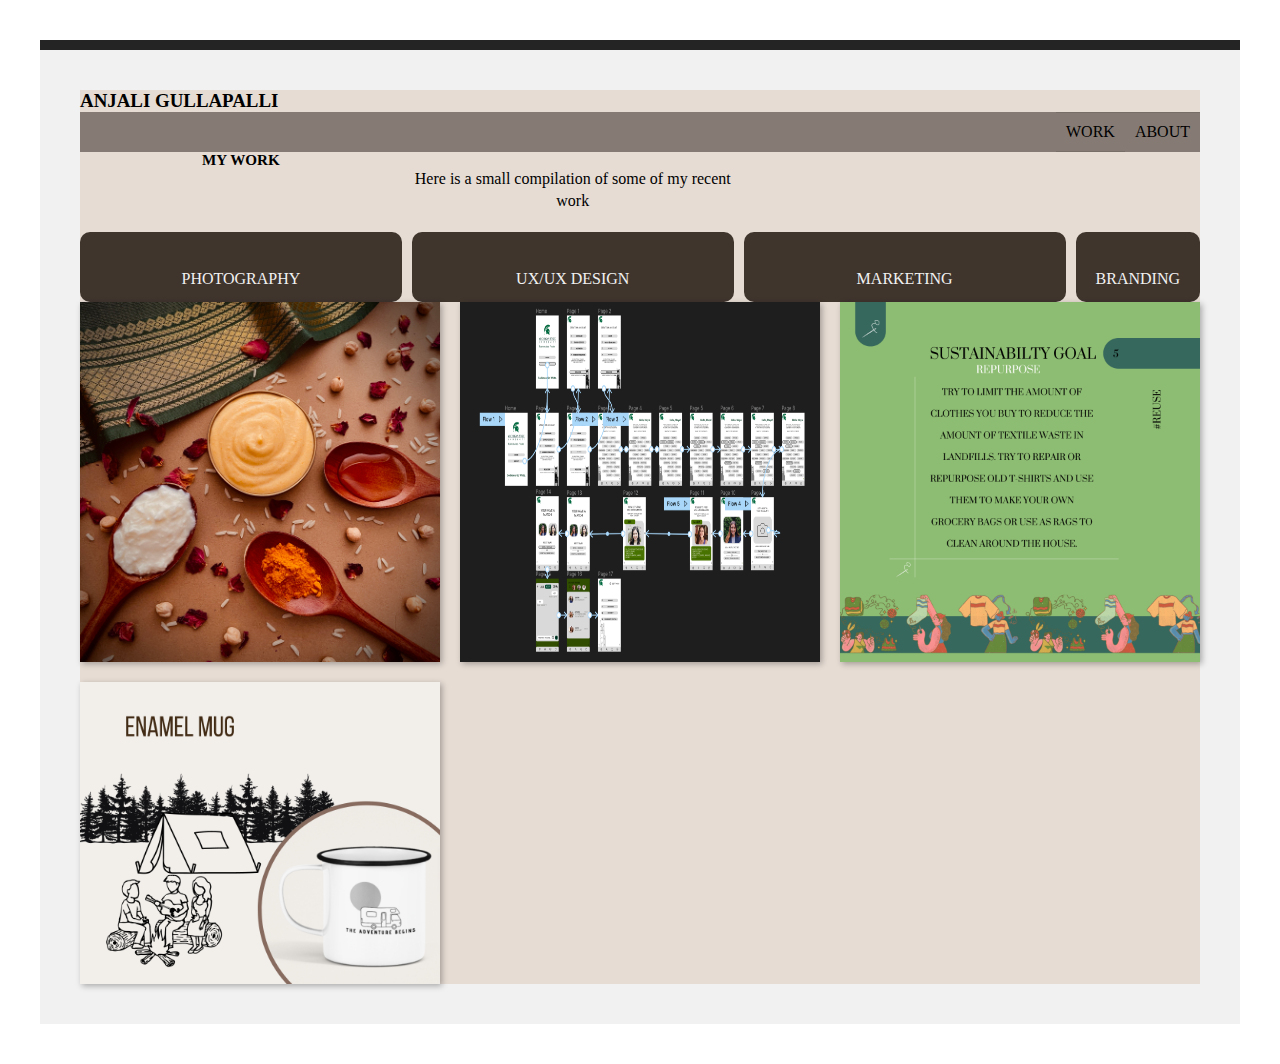
==== index.html @ 0d665c72 "'code'" ====
<!DOCTYPE html>
<html lang="en">
<head>
    <meta charset="UTF-8">
    <meta http-equiv="X-UA-Compatible" content="IE=edge">
    <meta name="viewport" content="width=device-width, initial-scale=1.0">
    <link rel="stylesheet" href="style.css">
    <title>WORK</title>
</head>
<body>
    <header>
        <h3>ANJALI GULLAPALLI</h3>
        <nav>
            <ul class="navigation">
                <li><a href="index.html">WORK</a></li>
                <li><a href="about.html">ABOUT</a></li>
            </ul>
        </nav>
    </header> 
    <section class="cards">
        <h4>               MY WORK</h4>
        <p>Here is a small compilation of some of my recent work</p>
        <div class="card" id="c1">
            <p>PHOTOGRAPHY</p>
        </div>
        <div class="card" id="c2">
            <p>UX/UX DESIGN</p>
        </div>
        <div class="card" id="c3">
            <p>MARKETING</p>
        </div>
        <div class="card" id="c4">
            <p>BRANDING</p>
        </div>
    </section>
    <div class="grid">
        <img src="images/photography.jpg" alt="PHOTOGRAPHY">
        <img src="images/wireframe.png" alt="WIREFRAME">
        <img src="images/marketing.png" alt="MARKETING">
        <img src="images/post3.png" alt="BRANDING">
    </div>     
</body>
</html>
---- style.css ----
html {
    background: #ffff;
}

@font-face {
    font-family: 'BebasNeue';
    font-weight: 100;
    font-style: normal;
    src: url('../fonts/BebasNeue/BebasNeue Thin.otf') format('opentype');
}

.grid { 
    display: grid;
    grid-template-columns: repeat(auto-fill, minmax(300px, 1fr));
    grid-gap: 20px;
    align-items: stretch;
}

.grid img {
    box-shadow: 2px 2px 6px 0px  rgba(0,0,0,0.3);
    max-width: 100%;
}

body {
    font-family: 'BebasNeue';
    margin: 40px;
    padding: 40px;
    color:#242424;
    border-top: 10px solid #242424;
    background: #f1f1f1;
}

.header {
    background-color: none;
    padding: 20px;
}

h1 {
    font-size: 3mm;
    margin: 0;
}

h2 em {
    background: linear-gradient(to bottom, transparent 30%, #74675d 70%); 
    font-style:normal}

h3 {
    font-size: 5mm;
    margin: 0;
}

h4 {
    font-size: 4mm;
    margin: 0;
    text-align: center;
}

p {
    line-height: 1.4em;
}

.section {
    background-color: #e6dcd4;
    display: flex;
    justify-content: space-between;
    padding: 40px;
    width: auto;
    margin: 10rem auto 0 auto;
}

.section img {
    height: 550px;
    width: 300px; 
}

.section h1 {
    margin: 0;
    color: #000;
}

.section p{
    color: #000;
    margin-right: 15px;
}





body {
    min-height: 50em;
}

.sticky, .position-demo {
    color: #F0EAE7;
    padding: 20px;
}
  
.sticky {
    background: #74675d;
    position: sticky;
    top: 0;
}

  



body {
    color: black;
}
  
header {
    background: #e6dcd4;
    
}
  
section {
    background: #e6dcd4;
    display: flex;
    text-align: center;
}

aside {
  background: #d7d2ce;
  flex: 1;
  margin: auto;
}

div {
  background: #e6dcd4;
  flex: 1;
}

  
article {
    background: #e6dcd4;
    padding: 20px;
    margin: auto;
    
}

article:nth-of-type(2) {}
  
article:nth-of-type(3) {}




.navigation {
    display: flex;
    flex-flow: row wrap;
    justify-content: flex-end;
    list-style: none;
    margin: 0; 
    background: #857b74;
}
  
.navigation a {
    text-decoration: none;
    display: block;
    padding: 1em;
    color: black;
}
  
.navigation a:hover {
    background: #b4a79e;
}
  
@media all and (max-width: 800px) {
    .navigation {
        justify-content: space-around;
    }
}
  
@media all and (max-width: 600px) {
    .navigation {
        flex-flow: column wrap;
        padding: 0;
    }
}
.navigation a { 
    text-align: center; 
    padding: 10px;
    border-top: 1px solid rgba(0, 0, 0,0.1); 
    border-bottom: 1px solid rgba(0, 0, 0, 0.1); 
}
.navigation li:last-of-type a {
      border-bottom: none;
}




.card {
    background: #3f352d;
    border-radius: 10px;
    padding: 20px;
}

.cards {
    display: grid;
    grid-template-columns: 1fr 1fr 1fr;
    grid-template-rows: 70px 70px;
    grid-gap: 10px;
}  

#c1 {
    grid-column: 1;
    grid-row: 2;
    color: #f1f1f1; 
}

#c2 {
    grid-column: 2;
    grid-row: 2;
    color: #f1f1f1;
}

#c3 {
    grid-column: 3;
    grid-row: 2;
    color: #f1f1f1;
}

#c4 {
    grid-column: 4;
    grid-row: 2;
    color: #f1f1f1;
}

@media (max-width: 400px) {
    #c1 {
        background: #F0EAE7;
    }
}
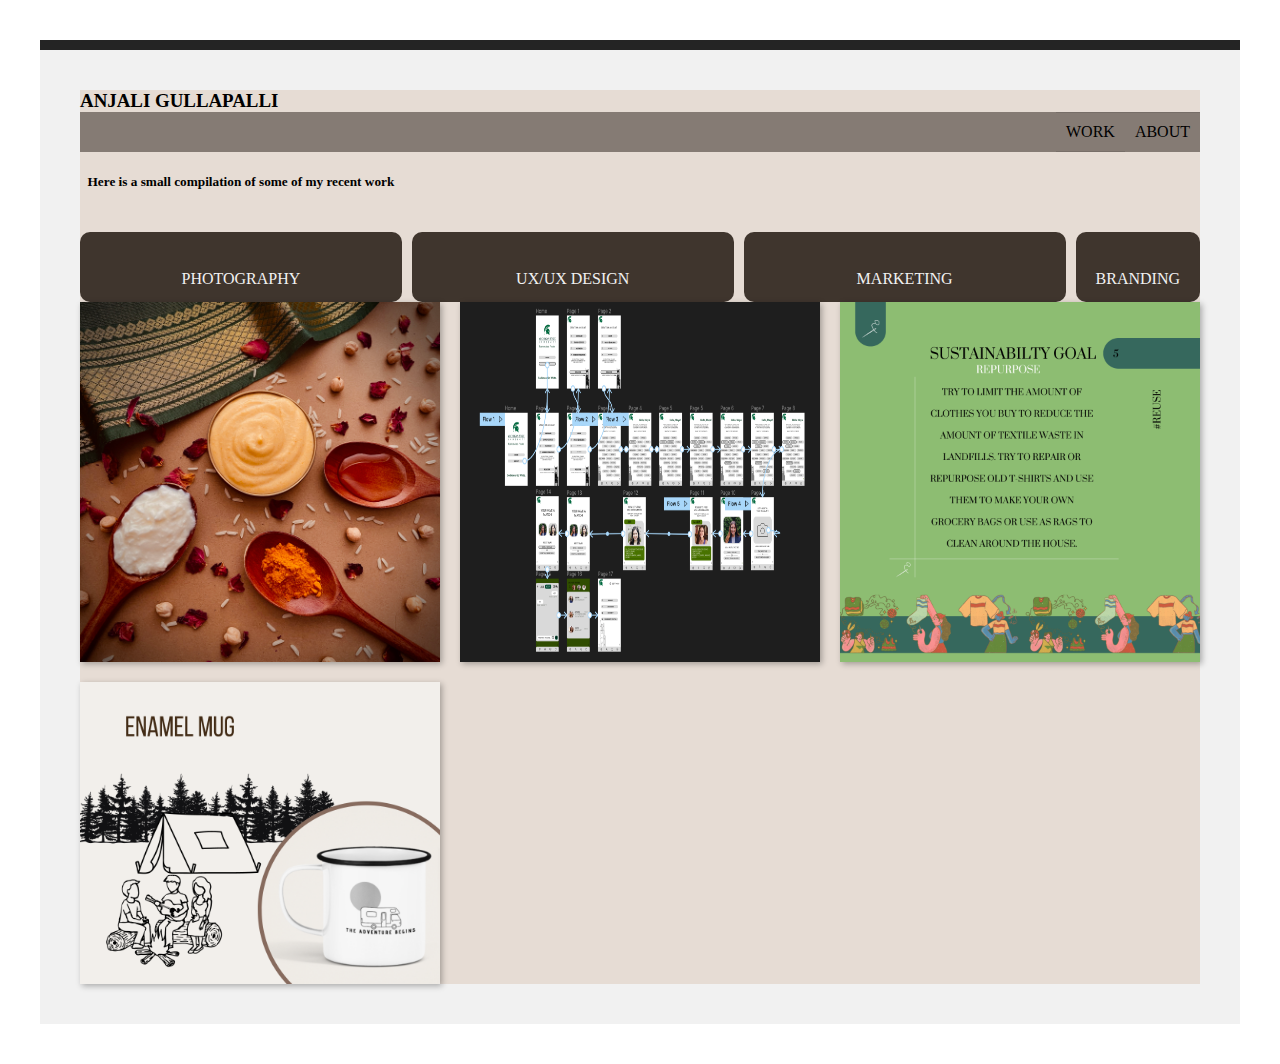
==== commit 04d3f2d5: ""Code"" ====
--- a/index.html
+++ b/index.html
@@ -18,8 +18,7 @@
         </nav>
     </header> 
     <section class="cards">
-        <h4>               MY WORK</h4>
-        <p>Here is a small compilation of some of my recent work</p>
+        <h5>Here is a small compilation of some of my recent work</h5>
         <div class="card" id="c1">
             <p>PHOTOGRAPHY</p>
         </div>
--- a/style.css
+++ b/style.css
@@ -40,19 +40,17 @@
     margin: 0;
 }
 
-h2 em {
-    background: linear-gradient(to bottom, transparent 30%, #74675d 70%); 
-    font-style:normal}
+h2 {
+    background: linear-gradient(to bottom, transparent 50%, #74675d 70%); 
+    font-style:normal;
+    width: 160px;
+    height: 20px;
+    text-align: bottom;
+}
 
 h3 {
     font-size: 5mm;
     margin: 0;
-}
-
-h4 {
-    font-size: 4mm;
-    margin: 0;
-    text-align: center;
 }
 
 p {
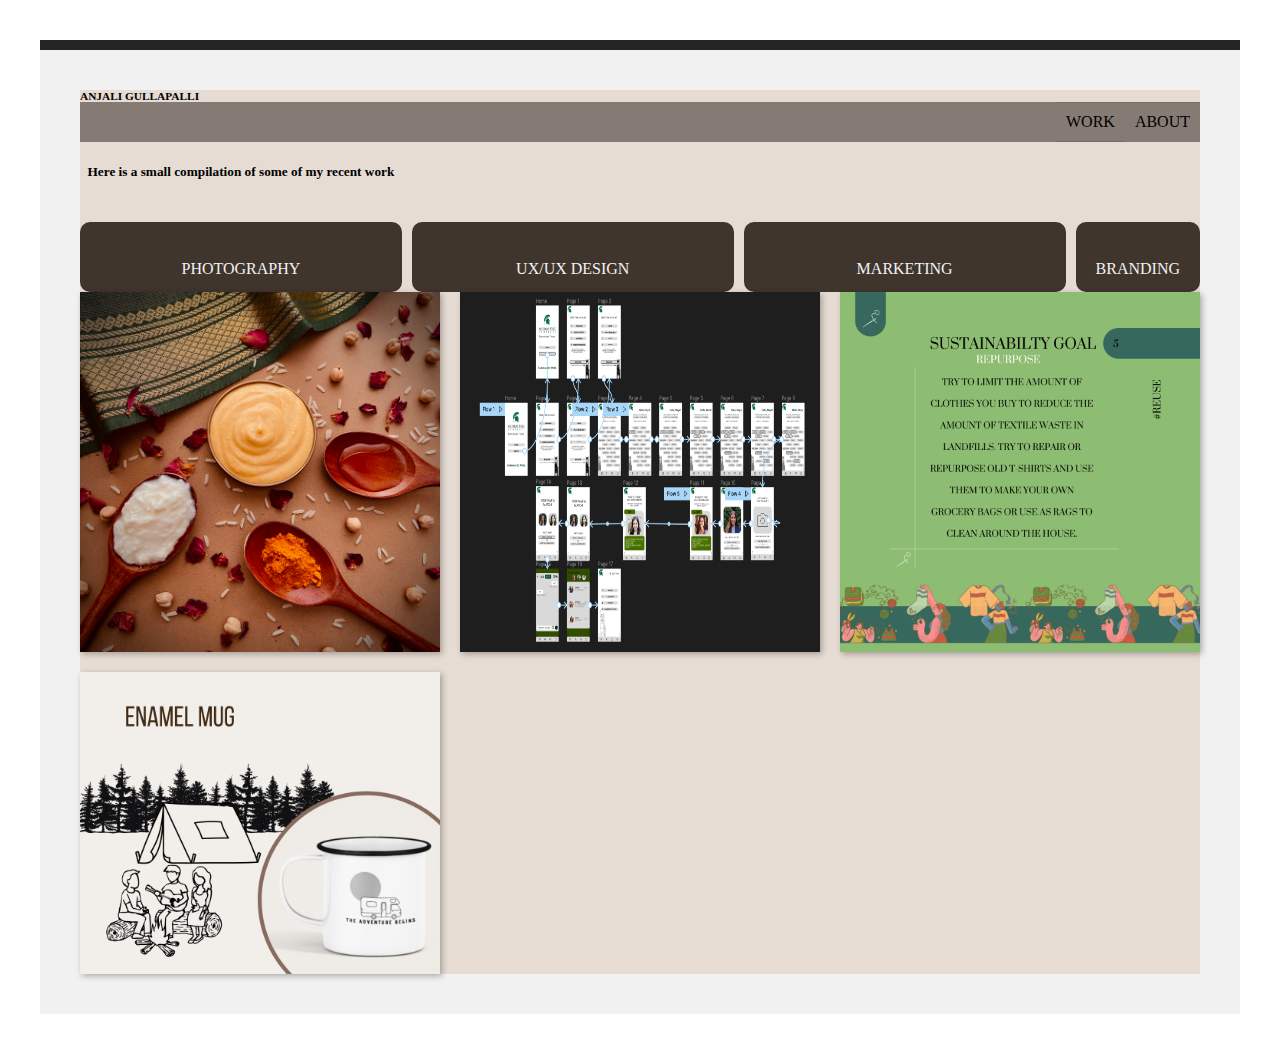
==== commit 41c63364: ""Code"" ====
--- a/index.html
+++ b/index.html
@@ -9,7 +9,7 @@
 </head>
 <body>
     <header>
-        <h3>ANJALI GULLAPALLI</h3>
+        <h1>ANJALI GULLAPALLI</h1>
         <nav>
             <ul class="navigation">
                 <li><a href="index.html">WORK</a></li>
--- a/style.css
+++ b/style.css
@@ -49,11 +49,24 @@
 }
 
 h3 {
+    font-family: 'BebasNeue';
     font-size: 5mm;
     margin: 0;
 }
 
+h3 {
+    font-size: 5mm;
+    margin: 0;
+    text-align: center;
+}
+
+h4 {
+    font-size: 7mm;
+    margin: 0;
+}
+
 p {
+    font-family: 'BebasNeue';
     line-height: 1.4em;
 }
 
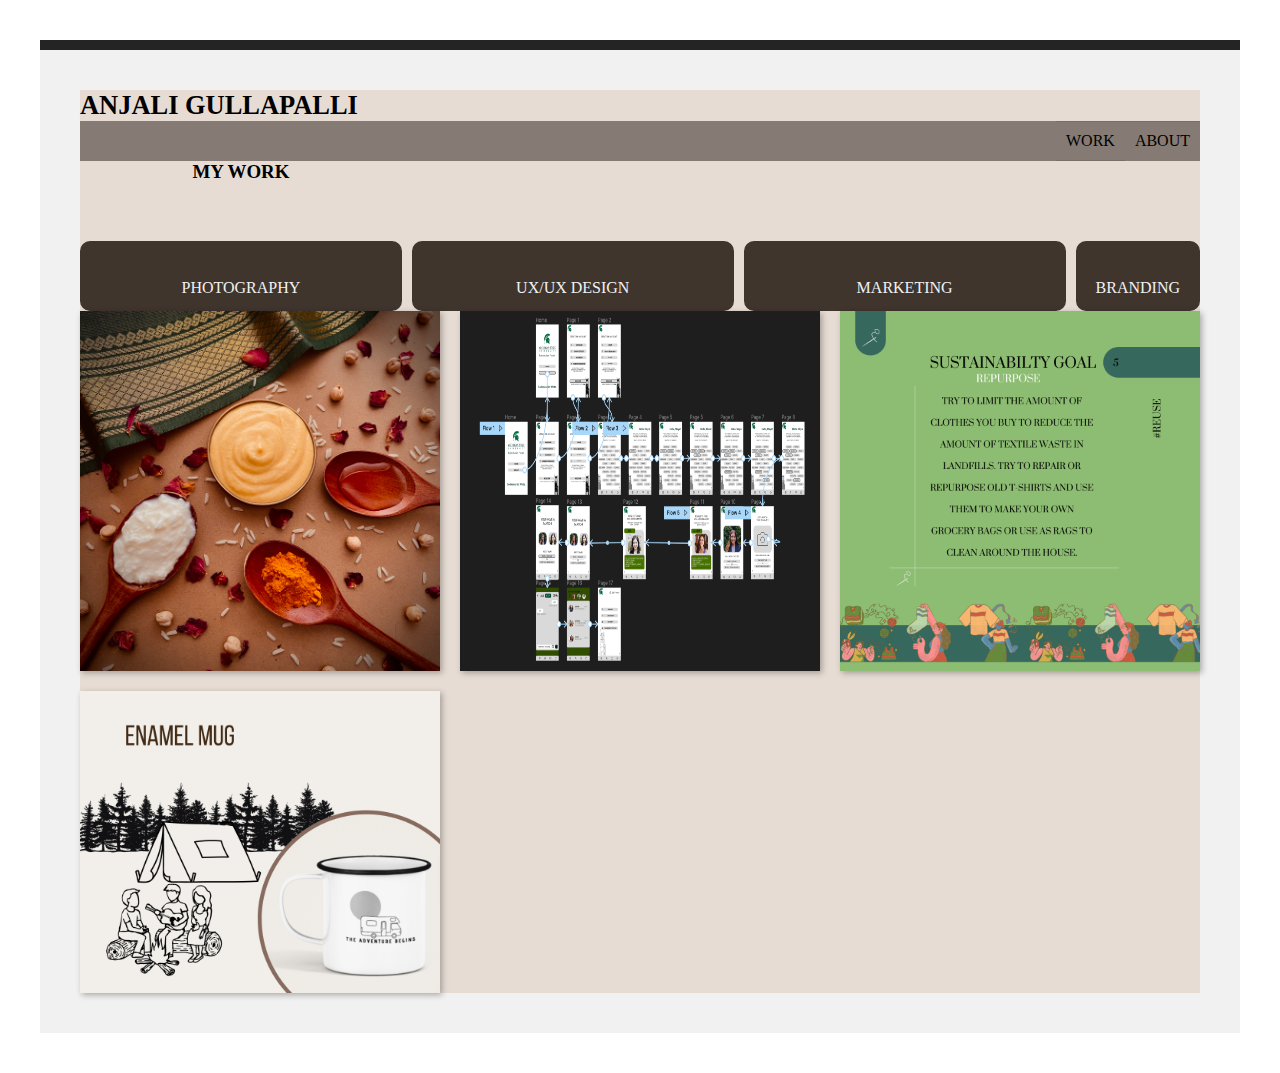
==== commit 7834ae0e: ""Code"" ====
--- a/index.html
+++ b/index.html
@@ -18,7 +18,7 @@
         </nav>
     </header> 
     <section class="cards">
-        <h5>Here is a small compilation of some of my recent work</h5>
+        <h5>MY WORK</h5>
         <div class="card" id="c1">
             <p>PHOTOGRAPHY</p>
         </div>
--- a/style.css
+++ b/style.css
@@ -4,9 +4,9 @@
 
 @font-face {
     font-family: 'BebasNeue';
-    font-weight: 100;
+    font-weight: 400;
     font-style: normal;
-    src: url('../fonts/BebasNeue/BebasNeue Thin.otf') format('opentype');
+    src: url('../fonts/BebasNeue/BebasNeue Regular.otf') format('opentype');
 }
 
 .grid { 
@@ -22,7 +22,6 @@
 }
 
 body {
-    font-family: 'BebasNeue';
     margin: 40px;
     padding: 40px;
     color:#242424;
@@ -36,7 +35,7 @@
 }
 
 h1 {
-    font-size: 3mm;
+    font-size: 7mm;
     margin: 0;
 }
 
@@ -49,7 +48,6 @@
 }
 
 h3 {
-    font-family: 'BebasNeue';
     font-size: 5mm;
     margin: 0;
 }
@@ -61,12 +59,18 @@
 }
 
 h4 {
-    font-size: 7mm;
-    margin: 0;
+    font-size: 5mm;
+    margin: 0;
+}
+
+h5 {
+    font-size: 5mm;
+    margin: 0;
+    text-align: center;
 }
 
 p {
-    font-family: 'BebasNeue';
+    font-family:'BebasNeue', Times, serif;
     line-height: 1.4em;
 }
 
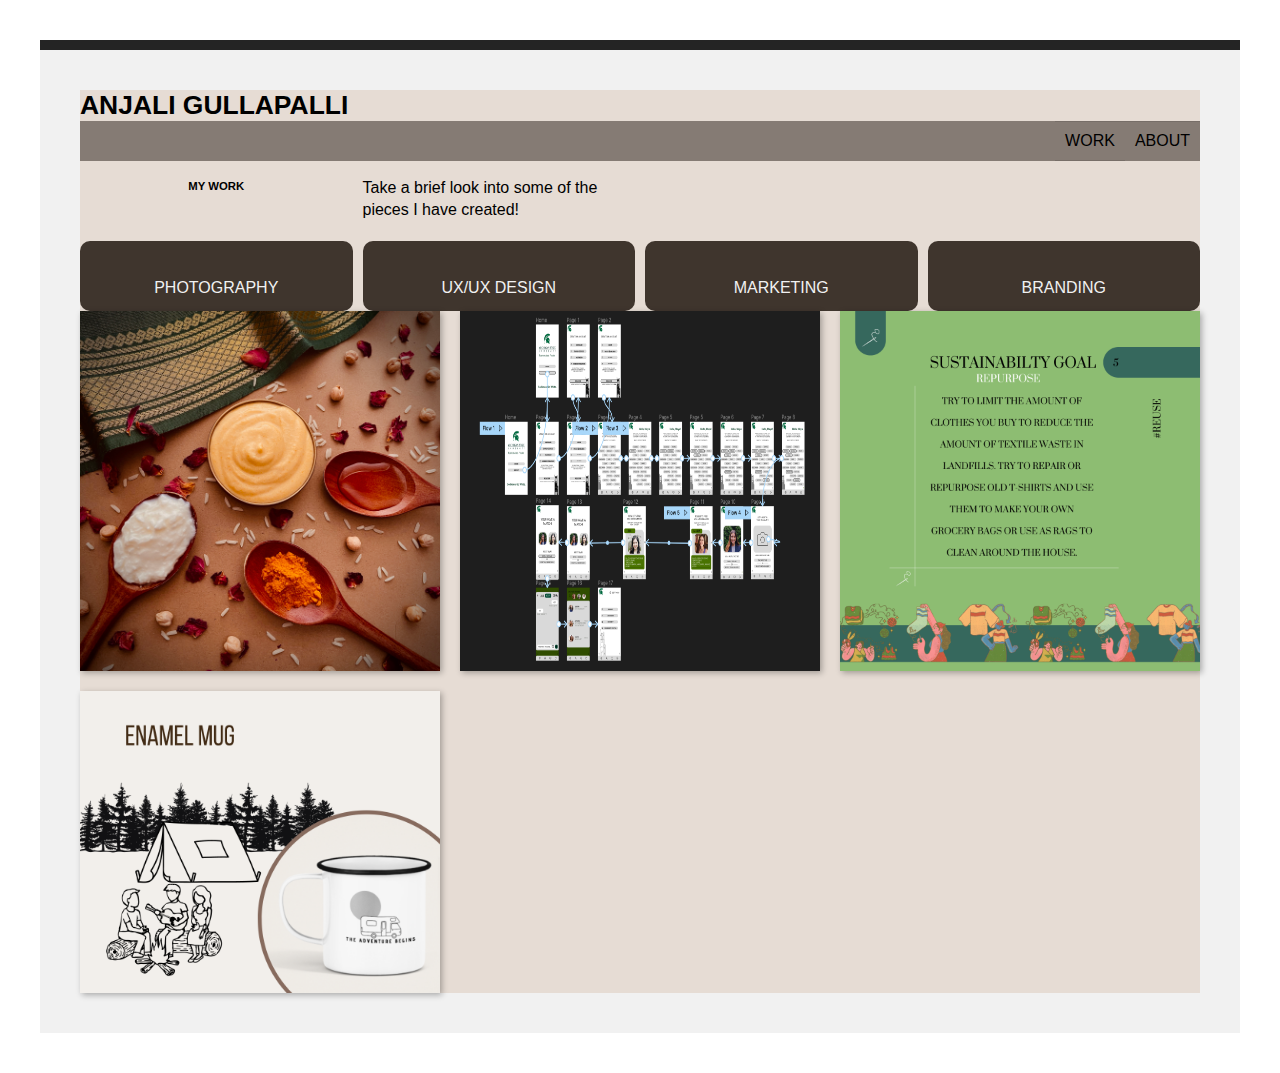
==== commit 335d0523: ""Code"" ====
--- a/index.html
+++ b/index.html
@@ -19,6 +19,7 @@
     </header> 
     <section class="cards">
         <h5>MY WORK</h5>
+        <p>Take a brief look into some of the pieces I have created!</p>
         <div class="card" id="c1">
             <p>PHOTOGRAPHY</p>
         </div>
--- a/style.css
+++ b/style.css
@@ -2,11 +2,13 @@
     background: #ffff;
 }
 
-@font-face {
-    font-family: 'BebasNeue';
-    font-weight: 400;
-    font-style: normal;
-    src: url('../fonts/BebasNeue/BebasNeue Regular.otf') format('opentype');
+body {
+    font-family: sans-serif;
+    margin: 40px;
+    padding: 40px;
+    color:#242424;
+    border-top: 10px solid #242424;
+    background: #f1f1f1;
 }
 
 .grid { 
@@ -19,19 +21,6 @@
 .grid img {
     box-shadow: 2px 2px 6px 0px  rgba(0,0,0,0.3);
     max-width: 100%;
-}
-
-body {
-    margin: 40px;
-    padding: 40px;
-    color:#242424;
-    border-top: 10px solid #242424;
-    background: #f1f1f1;
-}
-
-.header {
-    background-color: none;
-    padding: 20px;
 }
 
 h1 {
@@ -52,25 +41,18 @@
     margin: 0;
 }
 
-h3 {
-    font-size: 5mm;
-    margin: 0;
-    text-align: center;
-}
-
 h4 {
     font-size: 5mm;
     margin: 0;
 }
 
 h5 {
-    font-size: 5mm;
-    margin: 0;
+    font-size: 3mm;
+    margin: 7;
     text-align: center;
 }
 
 p {
-    font-family:'BebasNeue', Times, serif;
     line-height: 1.4em;
 }
 
@@ -133,26 +115,22 @@
 section {
     background: #e6dcd4;
     display: flex;
-    text-align: center;
 }
 
 aside {
   background: #d7d2ce;
   flex: 1;
-  margin: auto;
 }
 
 div {
   background: #e6dcd4;
   flex: 1;
 }
-
   
 article {
     background: #e6dcd4;
     padding: 20px;
-    margin: auto;
-    
+    margin: auto; 
 }
 
 article:nth-of-type(2) {}
@@ -215,7 +193,7 @@
 
 .cards {
     display: grid;
-    grid-template-columns: 1fr 1fr 1fr;
+    grid-template-columns: 1fr 1fr 1fr 1fr;
     grid-template-rows: 70px 70px;
     grid-gap: 10px;
 }  
@@ -223,24 +201,28 @@
 #c1 {
     grid-column: 1;
     grid-row: 2;
+    text-align: center;
     color: #f1f1f1; 
 }
 
 #c2 {
     grid-column: 2;
     grid-row: 2;
+    text-align: center;
     color: #f1f1f1;
 }
 
 #c3 {
     grid-column: 3;
     grid-row: 2;
+    text-align: center;
     color: #f1f1f1;
 }
 
 #c4 {
     grid-column: 4;
     grid-row: 2;
+    text-align: center;
     color: #f1f1f1;
 }
 
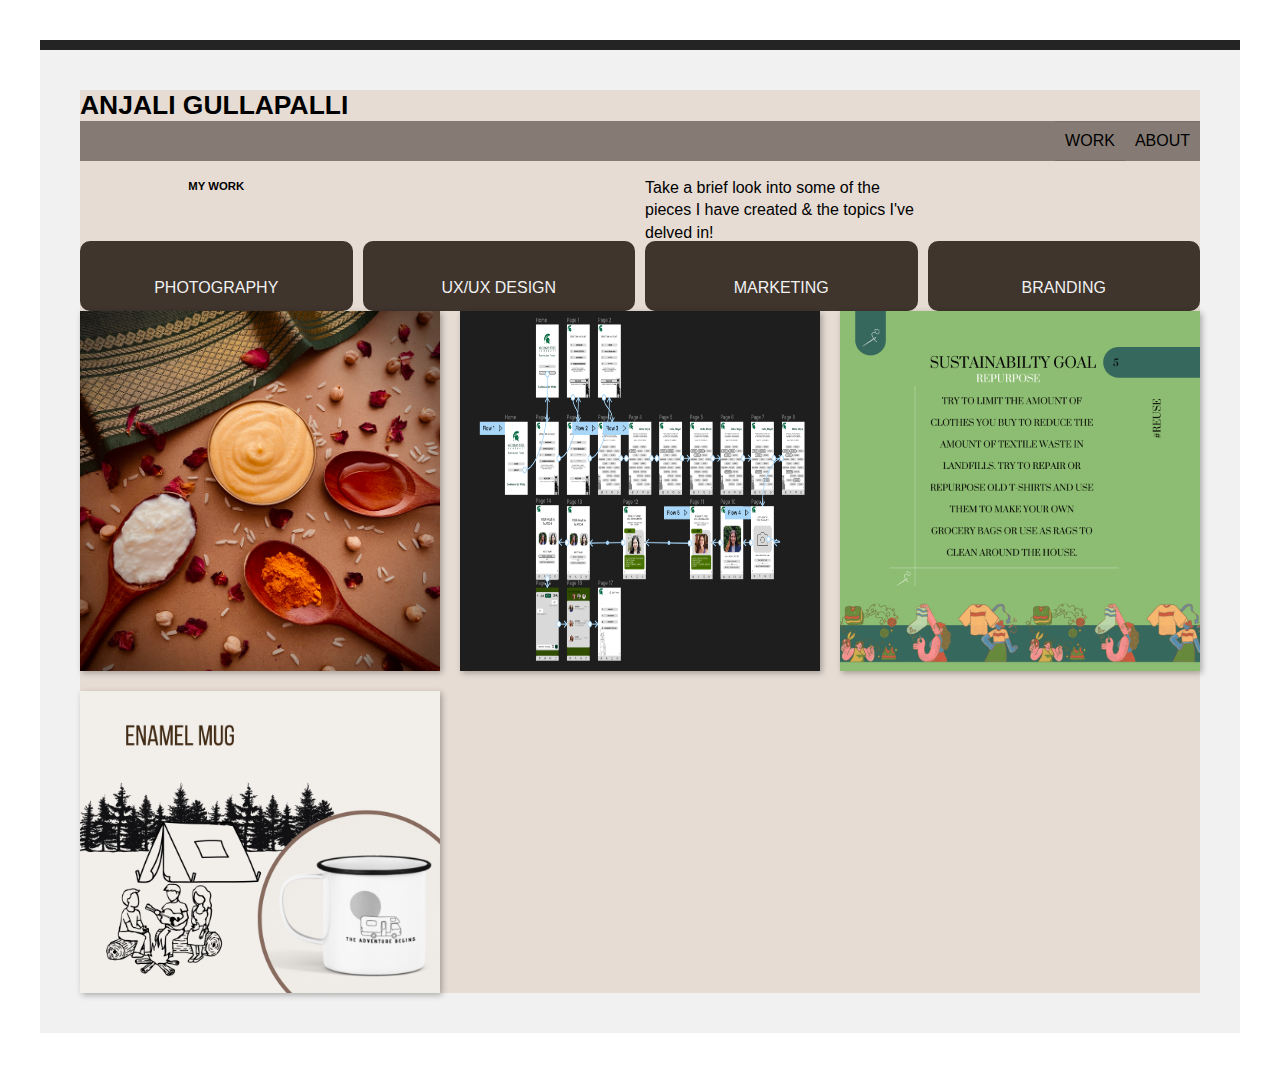
==== commit f570bb61: ""Code"" ====
--- a/index.html
+++ b/index.html
@@ -18,8 +18,8 @@
         </nav>
     </header> 
     <section class="cards">
-        <h5>MY WORK</h5>
-        <p>Take a brief look into some of the pieces I have created!</p>
+        <h5>MY WORK</h5><br>
+        <p>Take a brief look into some of the pieces I have created & the topics I've delved in!</p>
         <div class="card" id="c1">
             <p>PHOTOGRAPHY</p>
         </div>
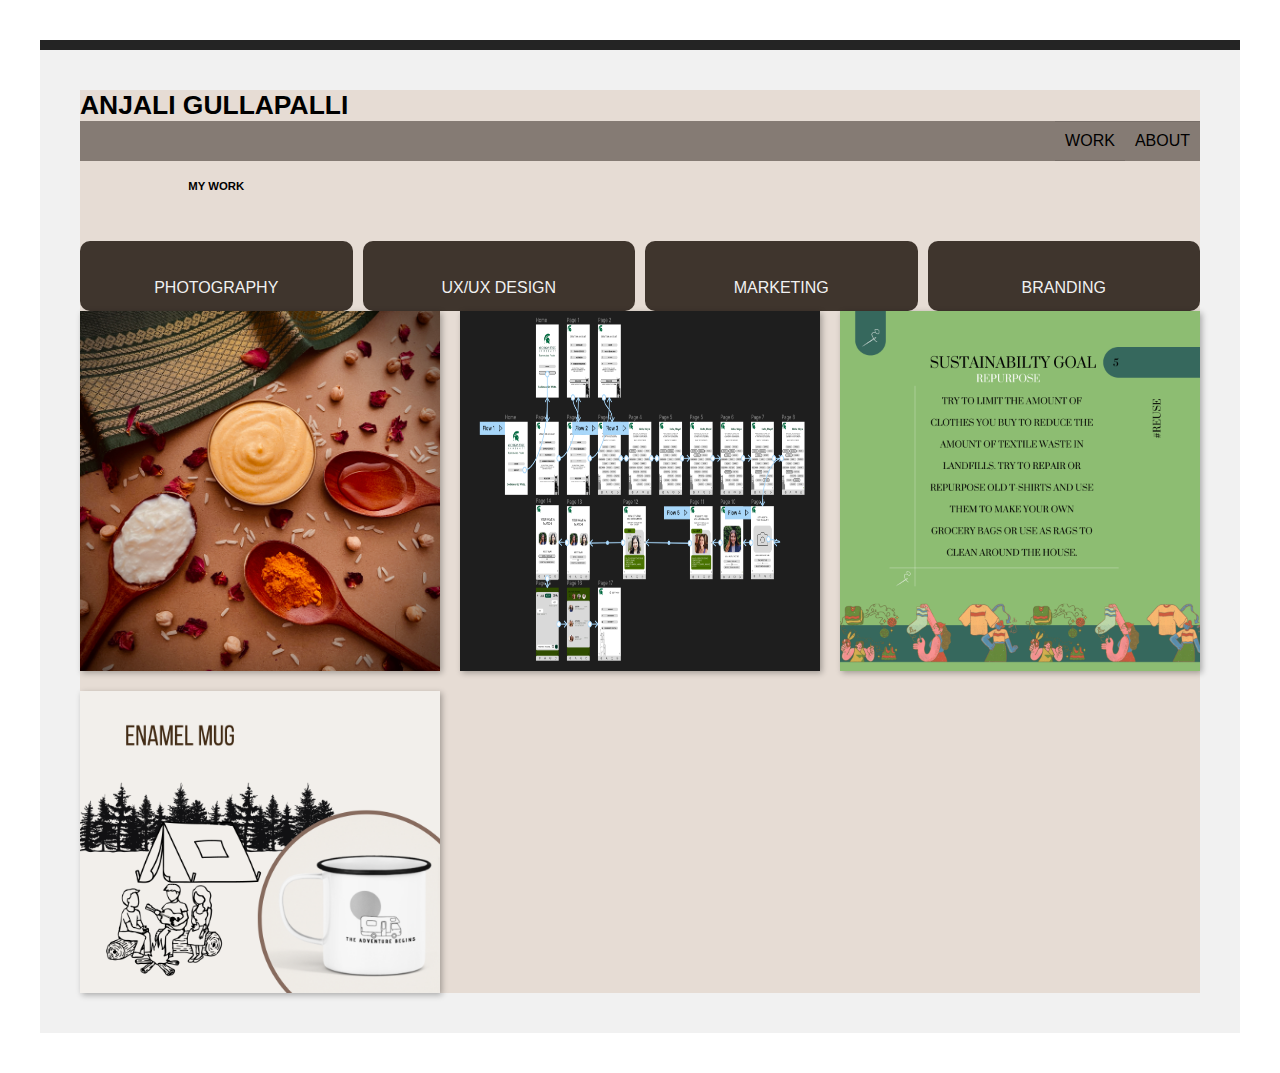
==== commit 98c1ee50: ""Code"" ====
--- a/index.html
+++ b/index.html
@@ -19,7 +19,6 @@
     </header> 
     <section class="cards">
         <h5>MY WORK</h5><br>
-        <p>Take a brief look into some of the pieces I have created & the topics I've delved in!</p>
         <div class="card" id="c1">
             <p>PHOTOGRAPHY</p>
         </div>
